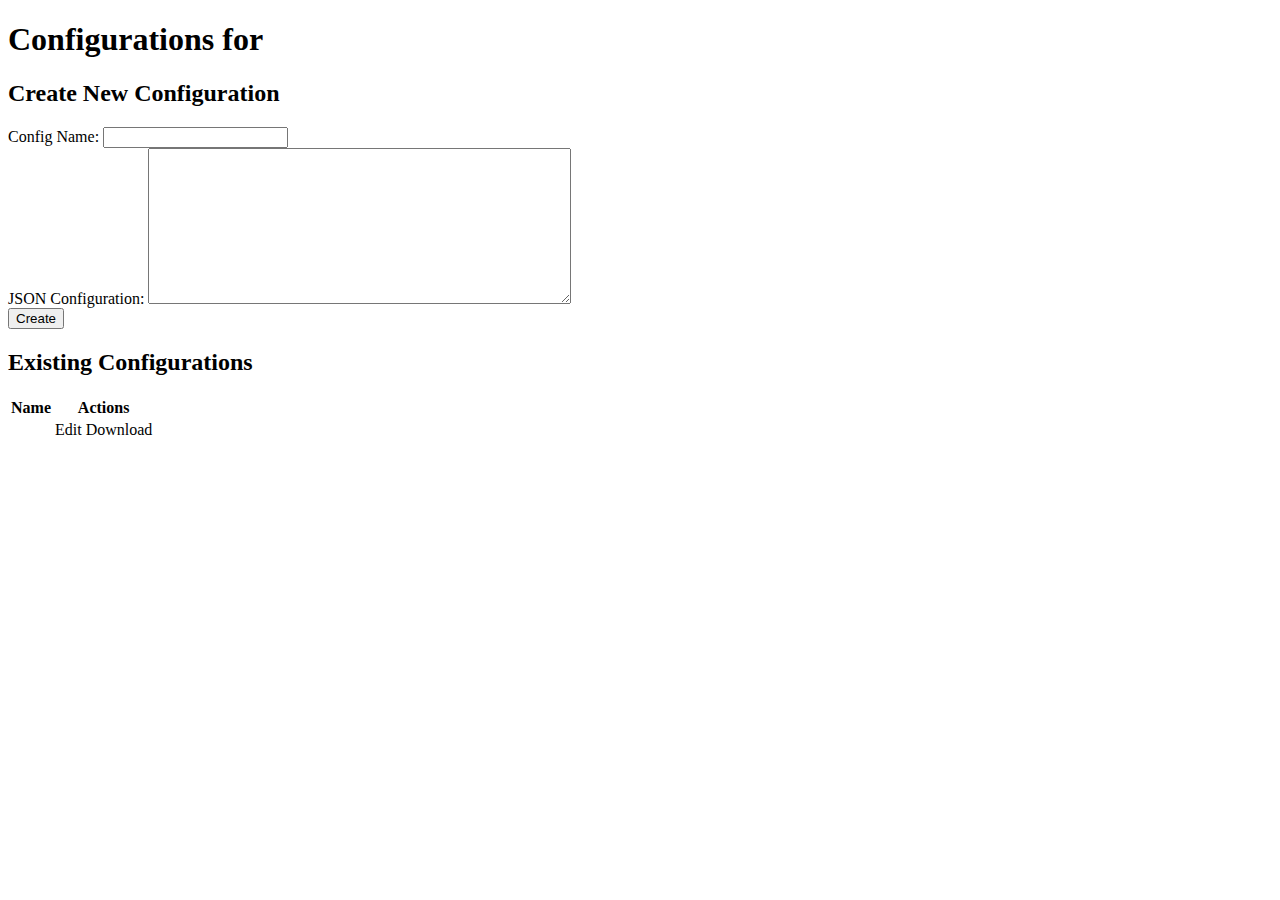
==== src/main/resources/static/configs/list.html @ d376114c "feat:通过编译" ====
<!DOCTYPE html>
<html xmlns:th="http://www.thymeleaf.org">
<head>
    <title>Configurations</title>
</head>
<body>
<div th:if="${success}" class="alert alert-success" th:text="${success}"></div>
<div th:if="${error}" class="alert alert-danger" th:text="${error}"></div>

<h1>Configurations for <span th:text="${app.name}"></span></h1>

<h2>Create New Configuration</h2>
<form th:action="@{/apps/{appId}/configs(appId=${app.id})}"
      th:object="${newConfig}" method="post">
    <div>
        <label>Config Name:</label>
        <input type="text" th:field="*{name}" required>
    </div>
    <div>
        <label>JSON Configuration:</label>
        <textarea th:field="*{json}" rows="10" cols="50" required></textarea>
    </div>
    <button type="submit">Create</button>
</form>

<h2>Existing Configurations</h2>
<table class="table">
    <thead>
    <tr>
        <th>Name</th>
        <th>Actions</th>
    </tr>
    </thead>
    <tbody>
    <tr th:each="config : ${configs}">
        <td th:text="${config.configName}"></td>
        <td>
            <a th:href="@{/apps/{appId}/configs/{configId}/edit(appId=${app.id}, configId=${config.id})}"
               class="btn btn-primary">Edit</a>
            <a th:href="@{/apps/{appId}/configs/{configId}/download(appId=${app.id}, configId=${config.id})}"
               class="btn btn-success">Download</a>
        </td>
    </tr>
    </tbody>
</table>
</body>
</html>
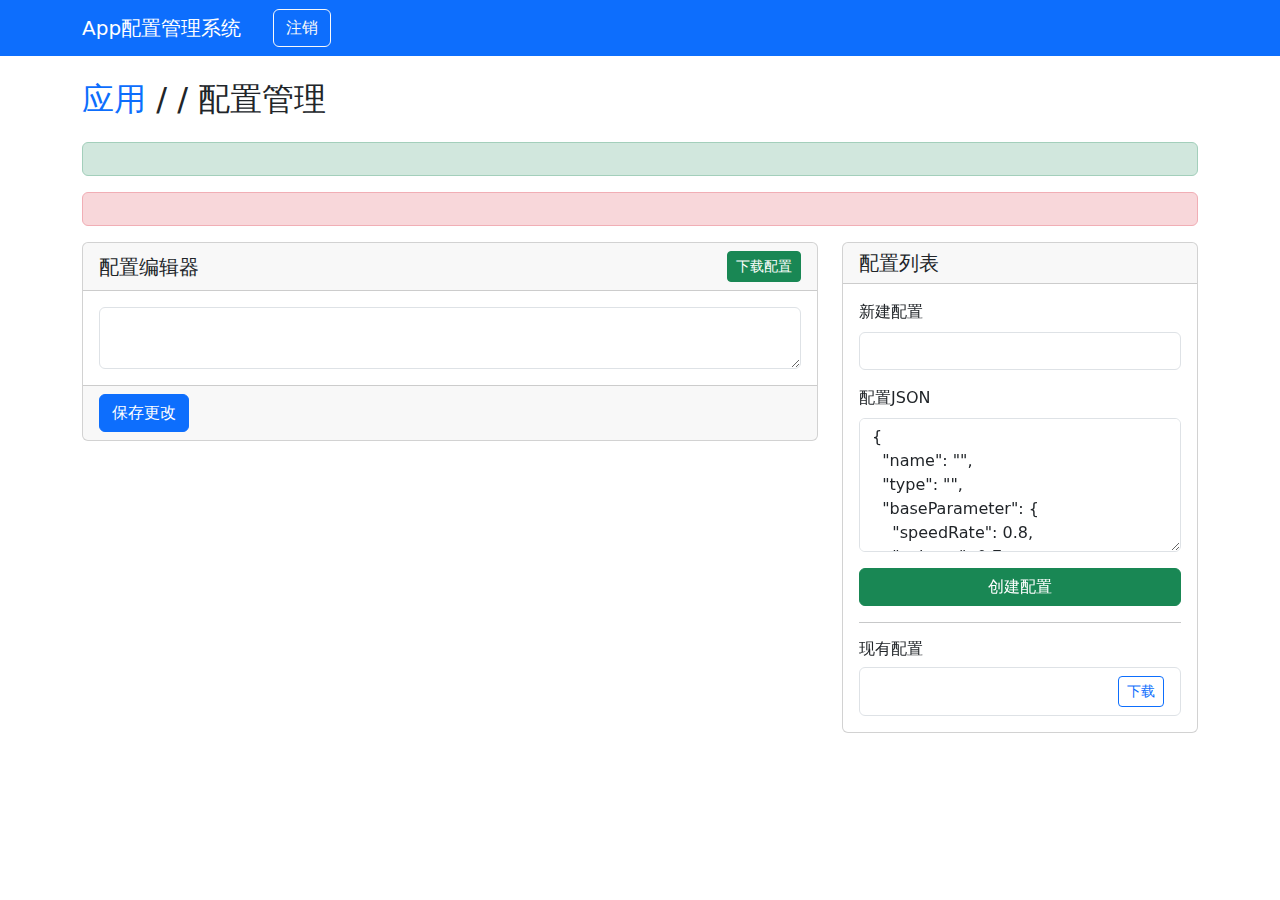
==== commit 3e4d7c1c: "登录注册，有问题" ====
--- a/src/main/resources/static/configs/list.html
+++ b/src/main/resources/static/configs/list.html
@@ -1,47 +1,125 @@
 <!DOCTYPE html>
 <html xmlns:th="http://www.thymeleaf.org">
 <head>
-    <title>Configurations</title>
+    <meta charset="UTF-8">
+    <title>配置管理</title>
+    <link href="https://cdn.jsdelivr.net/npm/bootstrap@5.3.0/dist/css/bootstrap.min.css" rel="stylesheet">
+    <style>
+        .config-editor {
+            font-family: monospace;
+            min-height: 400px;
+        }
+    </style>
 </head>
 <body>
-<div th:if="${success}" class="alert alert-success" th:text="${success}"></div>
-<div th:if="${error}" class="alert alert-danger" th:text="${error}"></div>
+<nav class="navbar navbar-expand-lg navbar-dark bg-primary">
+    <div class="container">
+        <a class="navbar-brand" href="#">App配置管理系统</a>
+        <div class="collapse navbar-collapse">
+            <span class="navbar-text me-3" th:text="${currentUser.username}"></span>
+            <form th:action="@{/logout}" method="post">
+                <button type="submit" class="btn btn-outline-light">注销</button>
+            </form>
+        </div>
+    </div>
+</nav>
 
-<h1>Configurations for <span th:text="${app.name}"></span></h1>
+<div class="container mt-4">
+    <h2 class="mb-4">
+        <a href="/apps" class="text-decoration-none">应用</a> /
+        <span th:text="${app.name}"></span> / 配置管理
+    </h2>
 
-<h2>Create New Configuration</h2>
-<form th:action="@{/apps/{appId}/configs(appId=${app.id})}"
-      th:object="${newConfig}" method="post">
-    <div>
-        <label>Config Name:</label>
-        <input type="text" th:field="*{name}" required>
+    <div th:if="${success}" class="alert alert-success" th:text="${success}"></div>
+    <div th:if="${error}" class="alert alert-danger" th:text="${error}"></div>
+
+    <div class="row">
+        <div class="col-md-8">
+            <div class="card mb-4">
+                <div class="card-header d-flex justify-content-between align-items-center">
+                    <h5 class="mb-0">配置编辑器</h5>
+                    <a th:href="@{/apps/{appId}/configs/{configId}/download(appId=${app.id}, configId=${config.id})}"
+                       class="btn btn-sm btn-success">下载配置</a>
+                </div>
+                <div class="card-body">
+                    <textarea class="form-control config-editor" th:text="${config.json}"></textarea>
+                </div>
+                <div class="card-footer">
+                    <button class="btn btn-primary">保存更改</button>
+                </div>
+            </div>
+        </div>
+
+        <div class="col-md-4">
+            <div class="card">
+                <div class="card-header">
+                    <h5 class="mb-0">配置列表</h5>
+                </div>
+                <div class="card-body">
+                    <form th:action="@{/apps/{appId}/configs(appId=${app.id})}" method="post">
+                        <div class="mb-3">
+                            <label for="configName" class="form-label">新建配置</label>
+                            <input type="text" class="form-control" id="configName" name="name" required>
+                        </div>
+                        <div class="mb-3">
+                            <label for="configJson" class="form-label">配置JSON</label>
+                            <textarea class="form-control" id="configJson" name="json" rows="5" required>
+{
+  "name": "",
+  "type": "",
+  "baseParameter": {
+    "speedRate": 0.8,
+    "volume": 0.7,
+    "breakProbability": 0.3,
+    "breakDurationRange": {
+      "start": 1000,
+      "end": 3000
+    },
+    "breathProbability": 0.25,
+    "breathDurationRange": {
+      "start": 500,
+      "end": 1500
+    },
+    "fillWordsProbability": 0.05,
+    "speechErrorProbability": 0.01
+  },
+  "emotions": []
+}
+                                </textarea>
+                        </div>
+                        <button type="submit" class="btn btn-success w-100">创建配置</button>
+                    </form>
+
+                    <hr>
+
+                    <h6 class="mt-3">现有配置</h6>
+                    <ul class="list-group">
+                        <li class="list-group-item d-flex justify-content-between align-items-center"
+                            th:each="config : ${configs}">
+                            <span th:text="${config.configName}"></span>
+                            <div>
+                                <a th:href="@{/apps/{appId}/configs/{configId}/download(appId=${app.id}, configId=${config.id})}"
+                                   class="btn btn-sm btn-outline-primary">下载</a>
+                            </div>
+                        </li>
+                    </ul>
+                </div>
+            </div>
+        </div>
     </div>
-    <div>
-        <label>JSON Configuration:</label>
-        <textarea th:field="*{json}" rows="10" cols="50" required></textarea>
-    </div>
-    <button type="submit">Create</button>
-</form>
+</div>
 
-<h2>Existing Configurations</h2>
-<table class="table">
-    <thead>
-    <tr>
-        <th>Name</th>
-        <th>Actions</th>
-    </tr>
-    </thead>
-    <tbody>
-    <tr th:each="config : ${configs}">
-        <td th:text="${config.configName}"></td>
-        <td>
-            <a th:href="@{/apps/{appId}/configs/{configId}/edit(appId=${app.id}, configId=${config.id})}"
-               class="btn btn-primary">Edit</a>
-            <a th:href="@{/apps/{appId}/configs/{configId}/download(appId=${app.id}, configId=${config.id})}"
-               class="btn btn-success">Download</a>
-        </td>
-    </tr>
-    </tbody>
-</table>
+<script src="https://cdn.jsdelivr.net/npm/bootstrap@5.3.0/dist/js/bootstrap.bundle.min.js"></script>
+<script>
+    // 简单的JSON编辑器验证
+    document.querySelector('.config-editor').addEventListener('input', function(e) {
+        try {
+            JSON.parse(e.target.value);
+            e.target.style.borderColor = '';
+        } catch (error) {
+            e.target.style.borderColor = 'red';
+        }
+    });
+</script>
 </body>
 </html>
